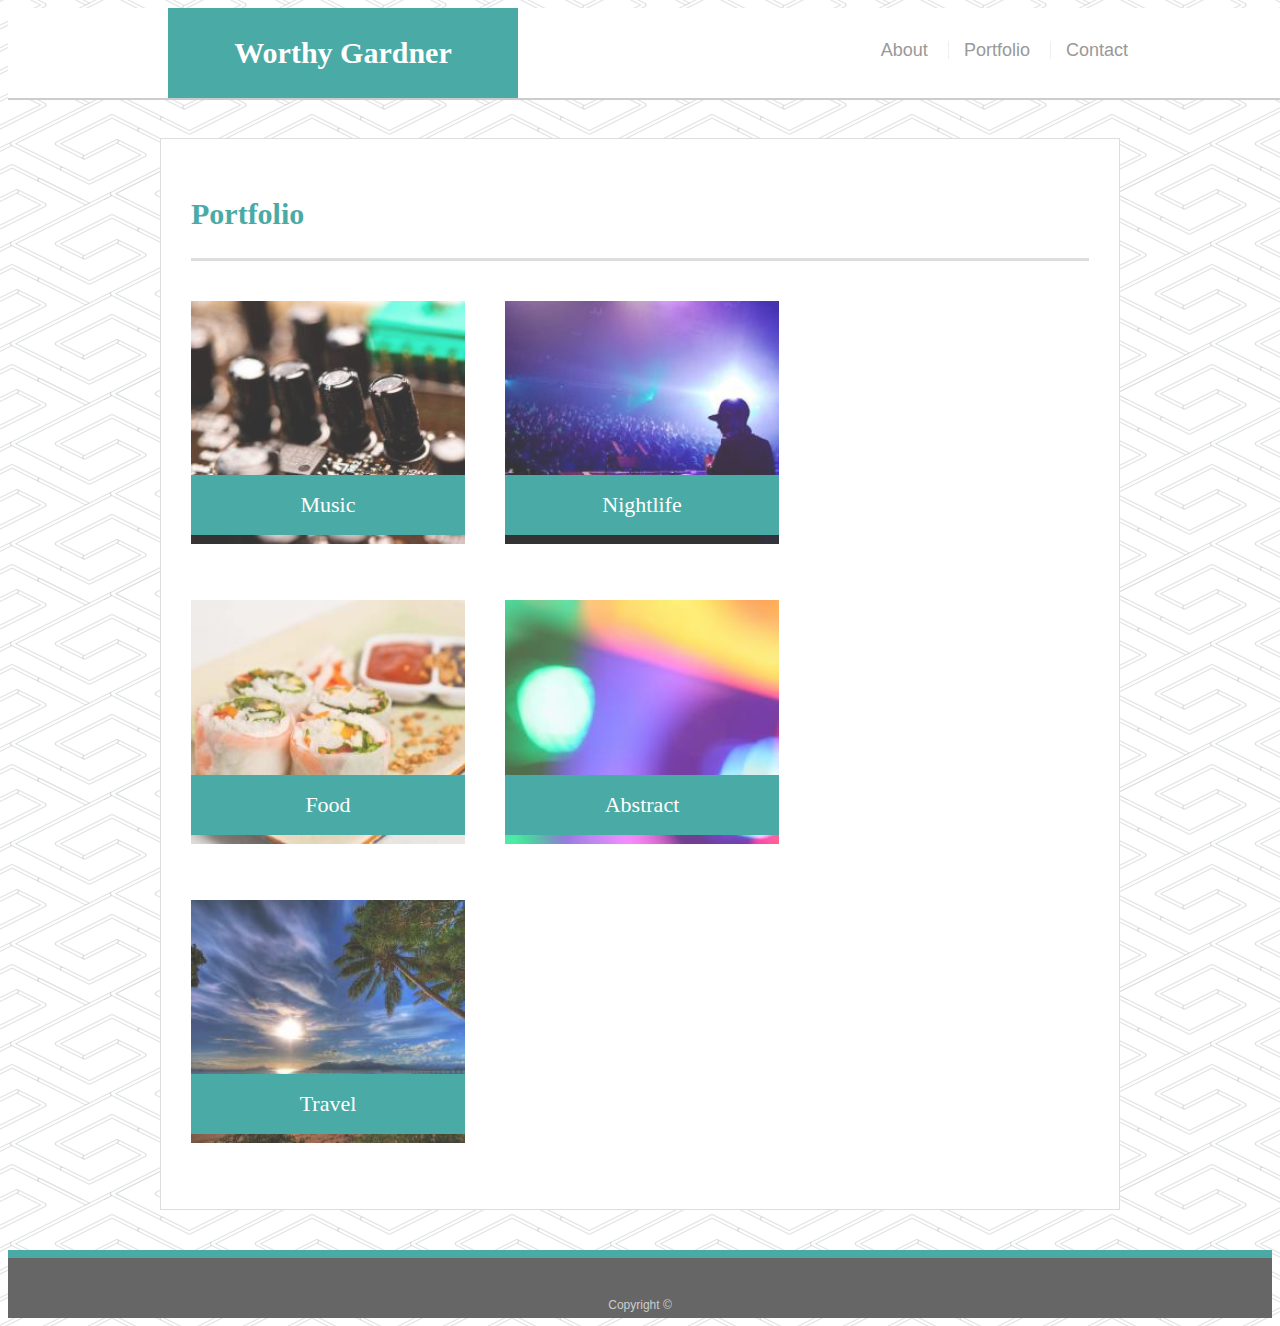
==== portfolio.html @ 415ea2e9 "My attempt at the second part of HW2" ====
<!doctype html>
<html lang="en-us">

<head>
  <meta charset="UTF-8">
  <meta name="viewport" content="width=device-width, initial-scale=1.0">
  <title>Portfolio | Worthy Gardner</title>
  <link rel="stylesheet" type="text/css" href="assets/css/style.css">
</head>

<body>

  <header id="masthead">
    <div class="container">
      <a href="index.html" id="logo">Worthy Gardner</a>
      <nav>
        <a href="index.html">About</a>
        <a href="portfolio.html">Portfolio</a>
        <a href="contact.html">Contact</a>
      </nav>
    </div>
  </header>

  <div id="main-container" class="container">
    <section class="main-section">
      <h1>Portfolio</h1>

      <div class="work">
        <img src="assets/images/Music.jpg" alt="Music">

        <h3>Music</h3>
      </div>
      <div class="work">
        <img src="assets/images/Nightlife.jpg" alt="Nightlife">

        <h3>Nightlife</h3>
      </div>
      <div class="work">
        <img src="assets/images/Food.jpg" alt="Food">

        <h3>Food</h3>
      </div>
      <div class="work">
        <img class="portfolio-images" src="assets/images/Abstract.jpg" alt="abstract">

        <h3>Abstract</h3>
      </div>
      <div class="work">
        <img src="assets/images/Travel.jpg" alt="Travel">

        <h3>Travel</h3>
      </div>

    </section>

  </div>

  <footer>
    <div class="container">
      Copyright &copy;
    </div>
  </footer>
</body>

</html>
---- assets/css/style.css ----
body {
    font-family: Arial, "Helvetica Neue", Helvetica, sans-serif;
    font-size: 18px;
    line-height: 34px;
    color: #777777;
    background: url("../images/pipes.png");
  }
  
  * {
    box-sizing: border-box;
  }
  
  /* general */
  
  .container {
    width: 100%;
    max-width: 960px;
    margin: 0 auto;
    clear: both;
  }
  
  h1,
  h2,
  h3,
  p {
    margin-bottom: 20px;
  }
  
  p:last-child {
    margin-bottom: 0;
  }
  
  h1,
  h2,
  h3 {
    font-family: Georgia, Times, "Times New Roman", serif;
    font-weight: 700;
    color: #4aaaa5;
  }
  
  h1 {
    padding-bottom: 20px;
    font-size: 30px;
    line-height: 49px;
    border-bottom: 3px solid #dddddd;
  }
  
  h2,
  h3 {
    font-size: 22px;
  }
  
  /* header */
  
  #masthead {
    position: fixed;
    z-index: 99;
    width: 100%;
    margin: 0 0 30px;
    overflow: auto;
    color: #ffffff;
    background: #ffffff;
    border-bottom: 2px solid #cccccc;
  }
  
  #logo {
    float: left;
    width: 350px;
    height: 90px;
    font-family: Georgia, Times, "Times New Roman", serif;
    font-size: 30px;
    font-weight: 700;
    line-height: 90px;
    color: #ffffff;
    text-align: center;
    text-decoration: none;
    background: #4aaaa5;
  }
  
  nav {
    float: right;
    margin-top: 25px;
  }
  
  nav a {
    display: inline-block;
    padding-left: 15px;
    margin-left: 15px;
    line-height: 18px;
    color: #999;
    text-decoration: none;
    border-left: 1px solid #efefef;
  }
  
  nav a:first-child {
    border-left: 0 none;
  }
  
  /* footer */
  
  footer {
    padding: 30px 0;
    clear: both;
    font-size: 12px;
    color: #ffffff;
    color: #cccccc;
    text-align: center;
    background: #666666;
    border-top: 8px solid #4aaaa5;
    height: 50px;
  }
  
  h3, h2 {
    padding-bottom: 20px;
    margin-bottom: 15px;
    line-height: 22px;
    border-bottom: 2px solid #eeeeee;
  }
  
  /* main */
  
  #main-container {
    padding-top: 130px;
    min-height: calc(100vh - 70px);
  }
  
  .main-section {
    float: left;
    width: 100%;
    max-width: 960px;
    padding: 30px;
    margin: 0 0 40px;
    background: #ffffff;
    border: 1px solid #dddddd;
  }
  
  /* portfolio page */
  
  .work {
    position: relative;
    float: left;
    width: 274px;
    margin: 20px 0 25px;
    overflow: auto;
  }
  
  .work:nth-child(even) {
    margin-right: 40px;
  }
  
  .work img {
    width: 100%;
    border: 0 none;
    opacity: 0.8;
  }
  
  .work h3 {
    position: absolute;
    bottom: 20px;
    width: 100%;
    padding: 15px;
    margin-bottom: 0;
    font-weight: 300;
    line-height: 30px;
    color: #ffffff;
    text-align: center;
    background: #4aaaa5;
    border-bottom: 0;
  }
  
  .auth-image {
    float: left;
    width: 200px;
    height: auto;
    margin-top: 10px;
    margin-right: 25px;
  }
  
  /* contact page */
  
  #contact-form ul {
    margin-bottom: 20px;
  }
  
  #contact-form li {
    margin-bottom: 10px;
  }
  
  label,
  input[type=text],
  input[type=email],
  textarea {
    display: block;
    width: 100%;
  }
  
  input[type=text],
  input[type=email],
  textarea {
    height: 35px;
    padding: 0 10px;
    font-size: 14px;
    border: 1px solid #dddddd;
  }
  
  textarea {
    height: 200px;
  }
  
  input[type=submit] {
    padding: 10px 30px;
    font-size: 18px;
    color: #ffffff;
    cursor: pointer;
    background: #4aaaa5;
    border: 0 none;
  }


  /* media queries */

  @media screen and (max-width: 980px) {

    head {


    }
    body {
      background-color: lightgreen;


    }

    .main-section {
        float: left;
        width: 100%;
        max-width: 700px;
        padding: 30px;
        margin: 0 0 40px;
        background: #ffffff;
        border: 1px solid #dddddd;
      }

    .auth-image {
        float: left;
        width: 200px;
        height: auto;
        margin-top: 10px;
        margin-right: 25px;
      }


  }

  @media screen and (max-width: 768px) {

    head {



    }

    body {


    }

.main-section {
      
        max-width: 100%;
        padding: 50px;
        margin: 0 0 40px;
        background: #ffffff;
        border: 1px solid #dddddd;
      }


      .auth-image {
        float: left;
        width: 350px;
        height: auto;
        margin-top: 10px;
        margin-right: 25px;
      }


      .work {
        position: relative;
      
        width: 274px;
        margin: 20px 0 25px;
        overflow: auto;
      }
      
      .work:nth-child(even) {
        margin-right: 40px;
      }
      
      .work img {
        width: 100%;
        border: 0 none;
        opacity: 0.8;
      }
      
      .work h3 {
        position: absolute;
        bottom: 20px;
        width: 100%;
        padding: 15px;
        margin-bottom: 0;
        font-weight: 300;
        line-height: 30px;
        color: #ffffff;
        text-align: center;
        background: #4aaaa5;
        border-bottom: 0;
      }




    @media screen and (max-width: 640px) {

        header {
            position: static;


        }

            #logo {
                width: 100%;
                height: 90px;
                font-family: Georgia, Times, "Times New Roman", serif;
                font-size: 30px;
                font-weight: 700;
                line-height: 90px;
                color: #ffffff;
                text-align: center;
                text-decoration: none;
                background: #4aaaa5;
              }
                                        /* cannot get the nav centered  */
              nav {
               float: center;
                margin-top: 25px;
                width: 100%;
              }
              
              nav a {
                display: inline-block;
                padding-left: 15px;
                margin-left: 15px;
                line-height: 18px;
                color: #999;
                text-decoration: none;
                border-left: 1px solid #efefef;
              }



        }
            .main-section {
        max-width: 800px;
        padding: 30px;
        margin: 0 0 40px;
        background: #ffffff;
        border: 1px solid #dddddd;
      }


         .auth-image {
             float: center;
        width: 500px;
        height: 450px;
        margin-top: 10px;
        margin-right: 25px;
      }
                                /* cannot get these cenetered right  */
      .work {
        
        width: 66%;
        margin: 20px 0 25px;
        overflow: auto;
      }
      
   
      }
      
      .work img {
        width: 100%;
        border: 0 none;
        opacity: 0.8;
      }
      
      .work h3 {
        position: absolute;
        bottom: 20px;
        width: 100%;
        padding: 15px;
        margin-bottom: 0;
        font-weight: 300;
        line-height: 30px;
        color: #ffffff;
        text-align: center;
        background: #4aaaa5;
        border-bottom: 0;
      }


      }
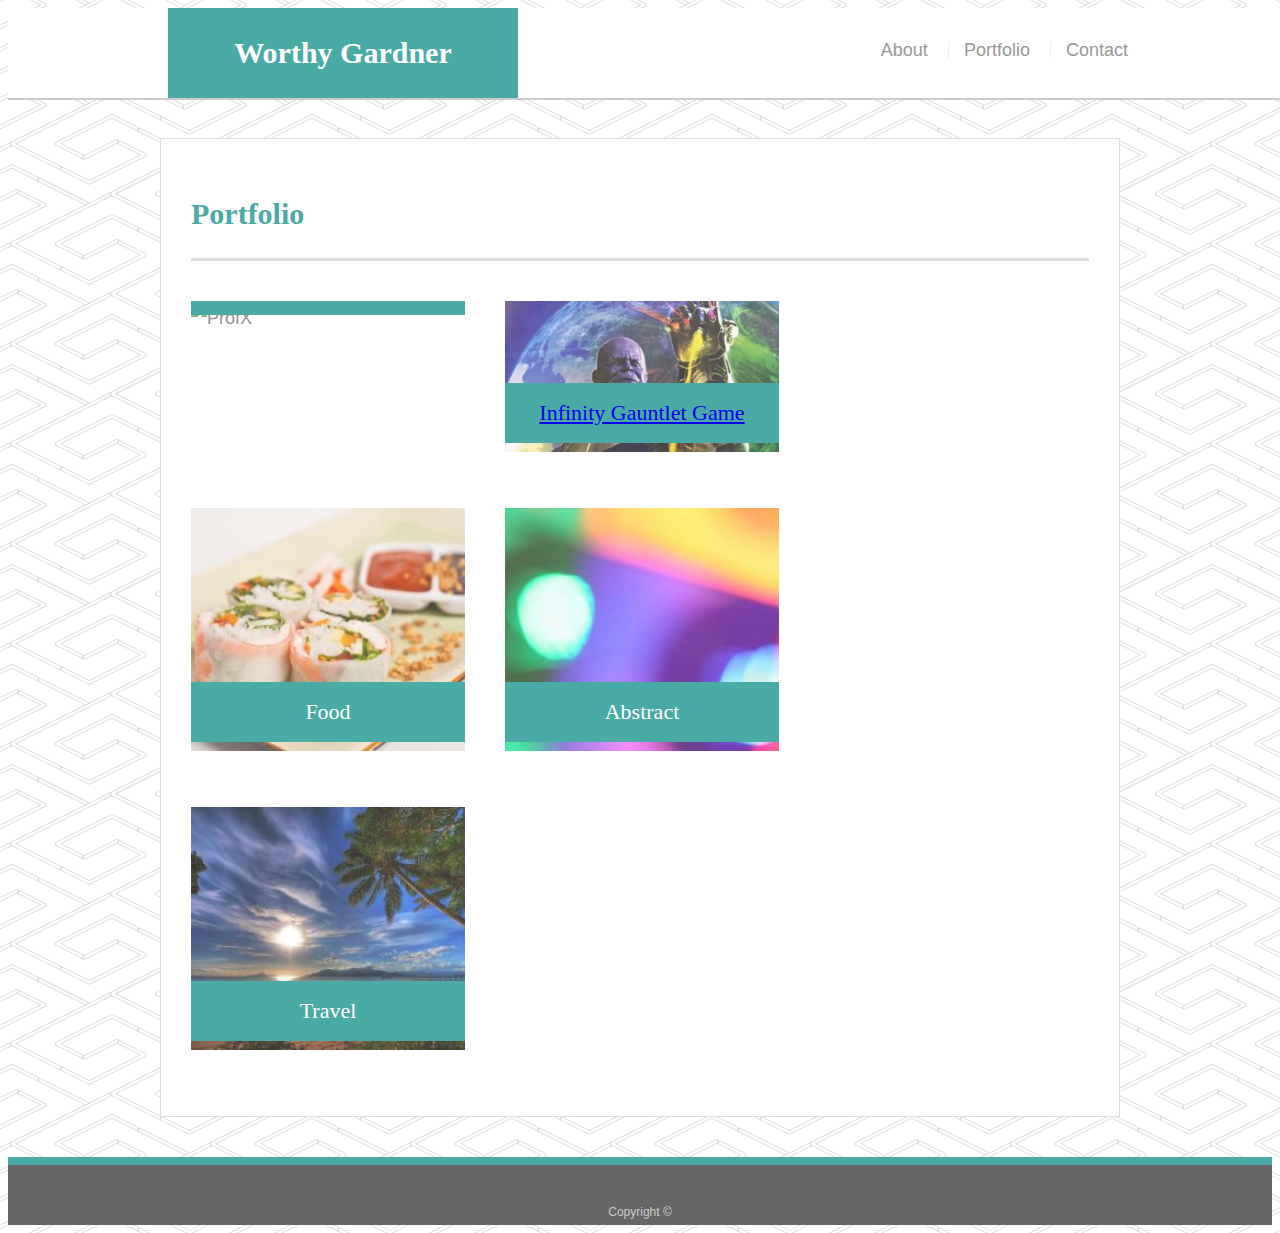
==== commit f60370bd: "adding infinity stone collector game" ====
--- a/portfolio.html
+++ b/portfolio.html
@@ -26,15 +26,17 @@
       <h1>Portfolio</h1>
 
       <div class="work">
-        <img src="assets/images/Music.jpg" alt="Music">
+        <img src="assets/images/professorX.jpg" alt="ProfX">
 
-        <h3>Music</h3>
+        <h3> <a href="https://theworthyg.github.io/Psychic-Game/">Professor X's Psychic Game</a></h3>
       </div>
+      
       <div class="work">
-        <img src="assets/images/Nightlife.jpg" alt="Nightlife">
+        <img src="assets/images/thanosbg.png" alt="Nightlife">
 
-        <h3>Nightlife</h3>
+        <h3> <a href="https://theworthyg.github.io/unit-4-game/"> Infinity Gauntlet Game</a> </h3>
       </div>
+
       <div class="work">
         <img src="assets/images/Food.jpg" alt="Food">
 
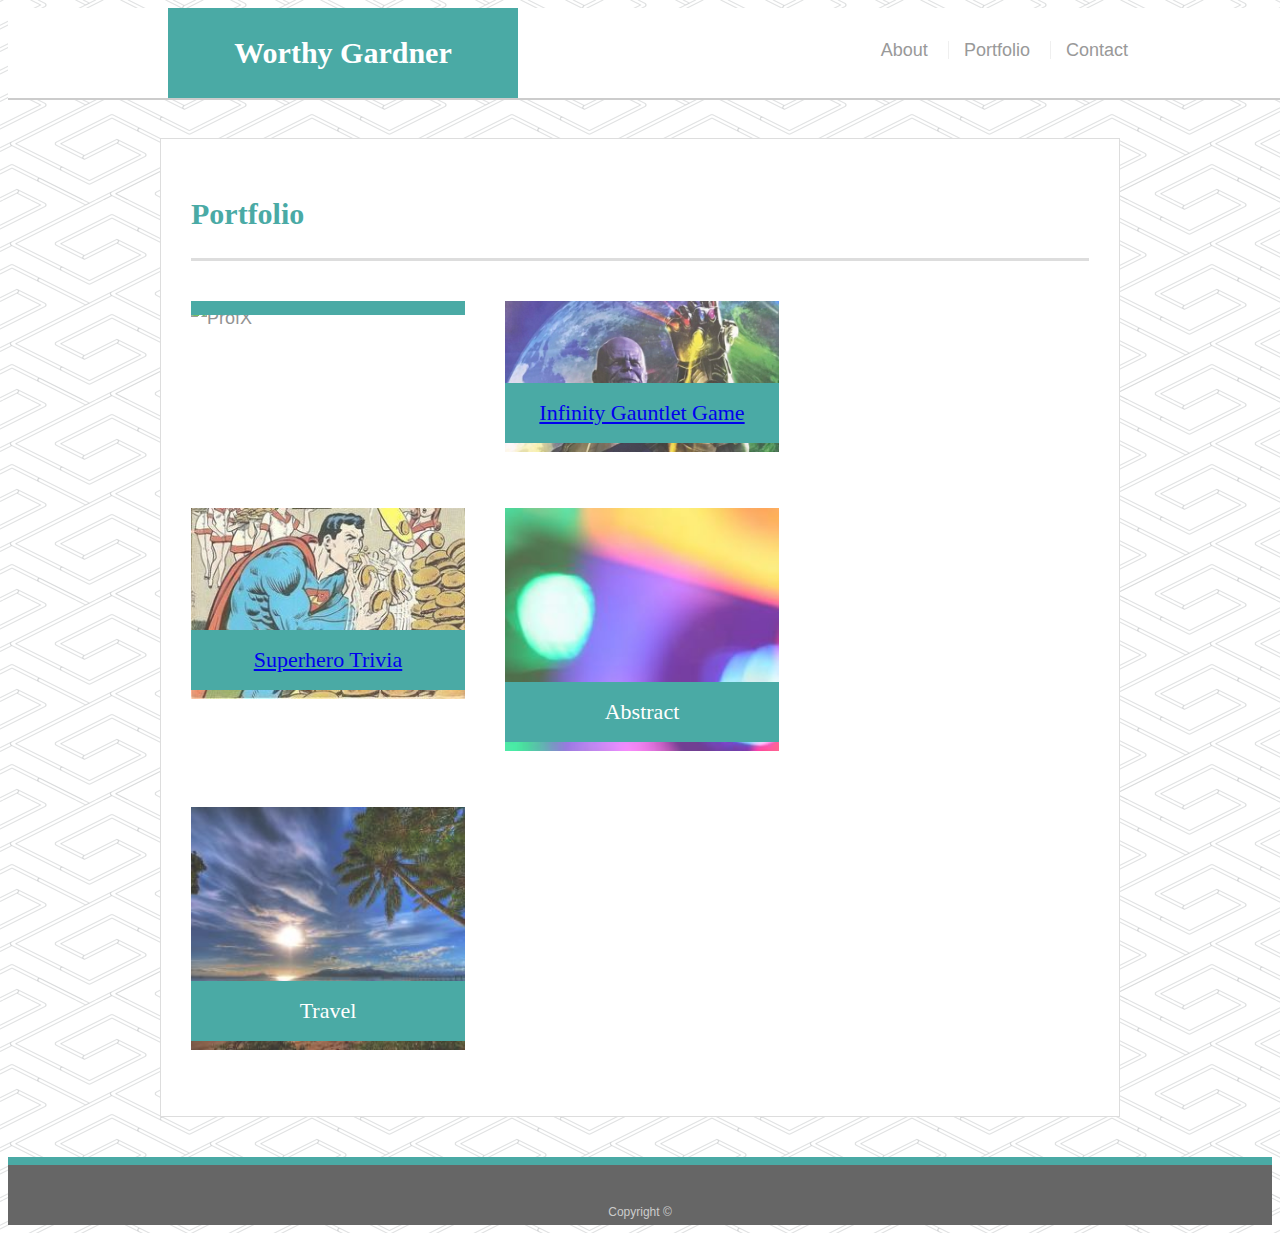
==== commit 6878dbd5: "added Trivia game" ====
--- a/portfolio.html
+++ b/portfolio.html
@@ -38,9 +38,10 @@
       </div>
 
       <div class="work">
-        <img src="assets/images/Food.jpg" alt="Food">
+        <img src="assets/images/supermanburgers.jpg" alt="Food">
 
-        <h3>Food</h3>
+        <h3> <a href="https://theworthyg.github.io/TriviaGame/"> Superhero Trivia</a> </h3>
+
       </div>
       <div class="work">
         <img class="portfolio-images" src="assets/images/Abstract.jpg" alt="abstract">
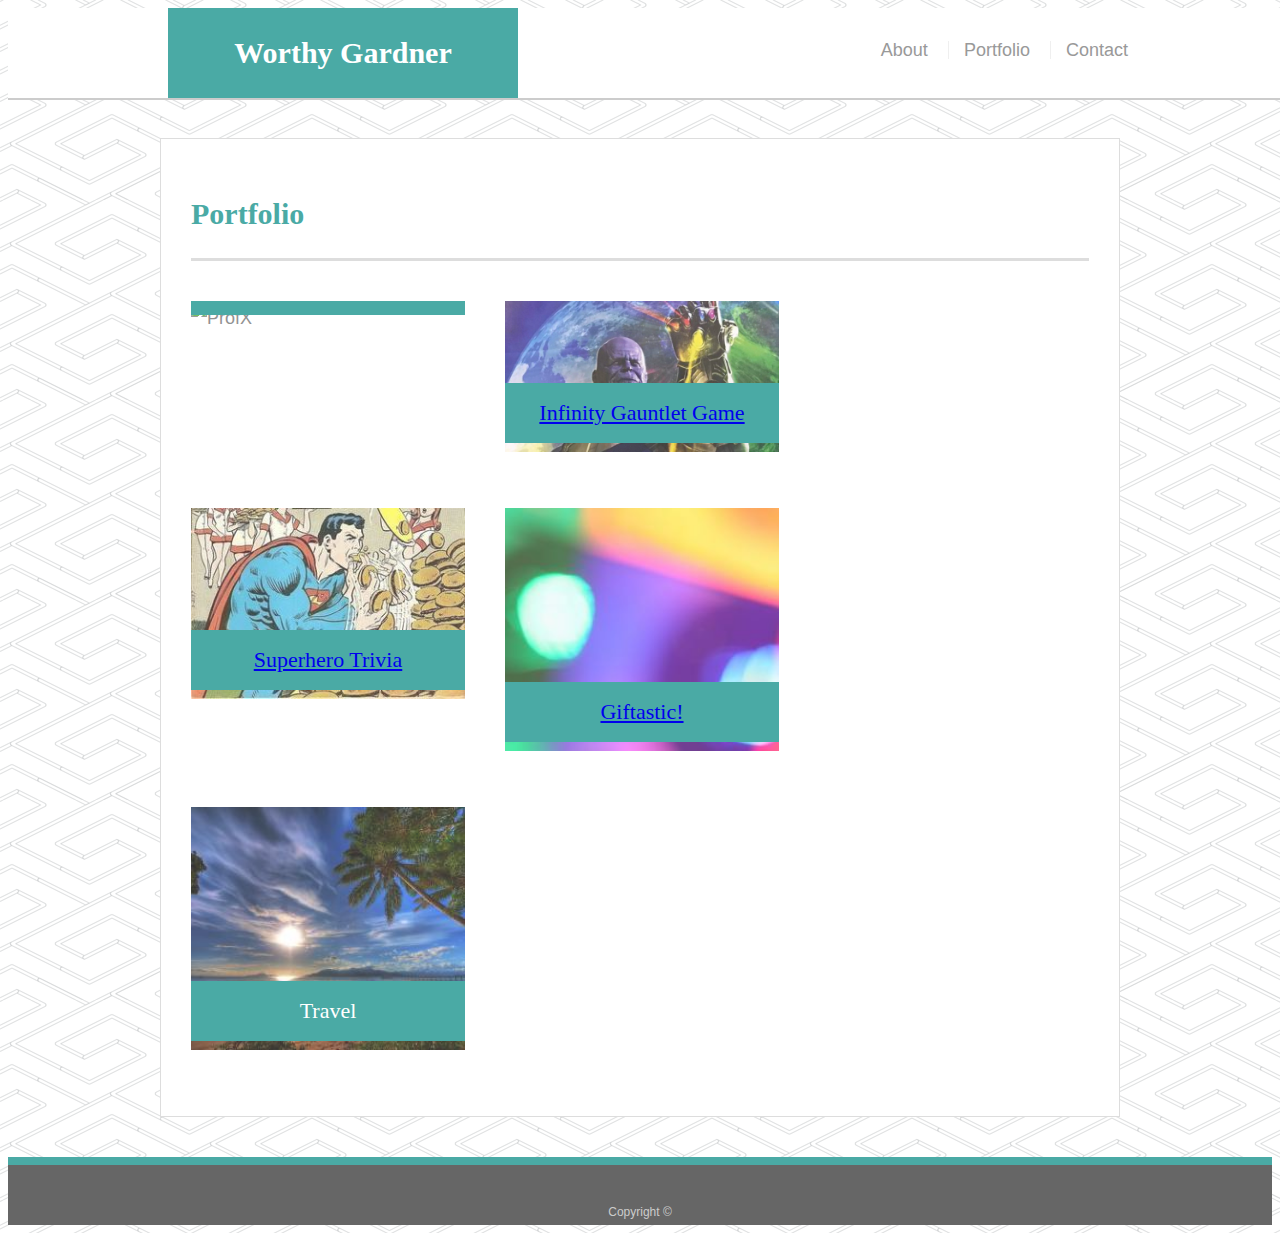
==== commit 8853a9b9: "loaded giftastic" ====
--- a/portfolio.html
+++ b/portfolio.html
@@ -46,7 +46,8 @@
       <div class="work">
         <img class="portfolio-images" src="assets/images/Abstract.jpg" alt="abstract">
 
-        <h3>Abstract</h3>
+        <h3> <a href="https://theworthyg.github.io/TriviaGame/"> Giftastic!</a> </h3>
+
       </div>
       <div class="work">
         <img src="assets/images/Travel.jpg" alt="Travel">
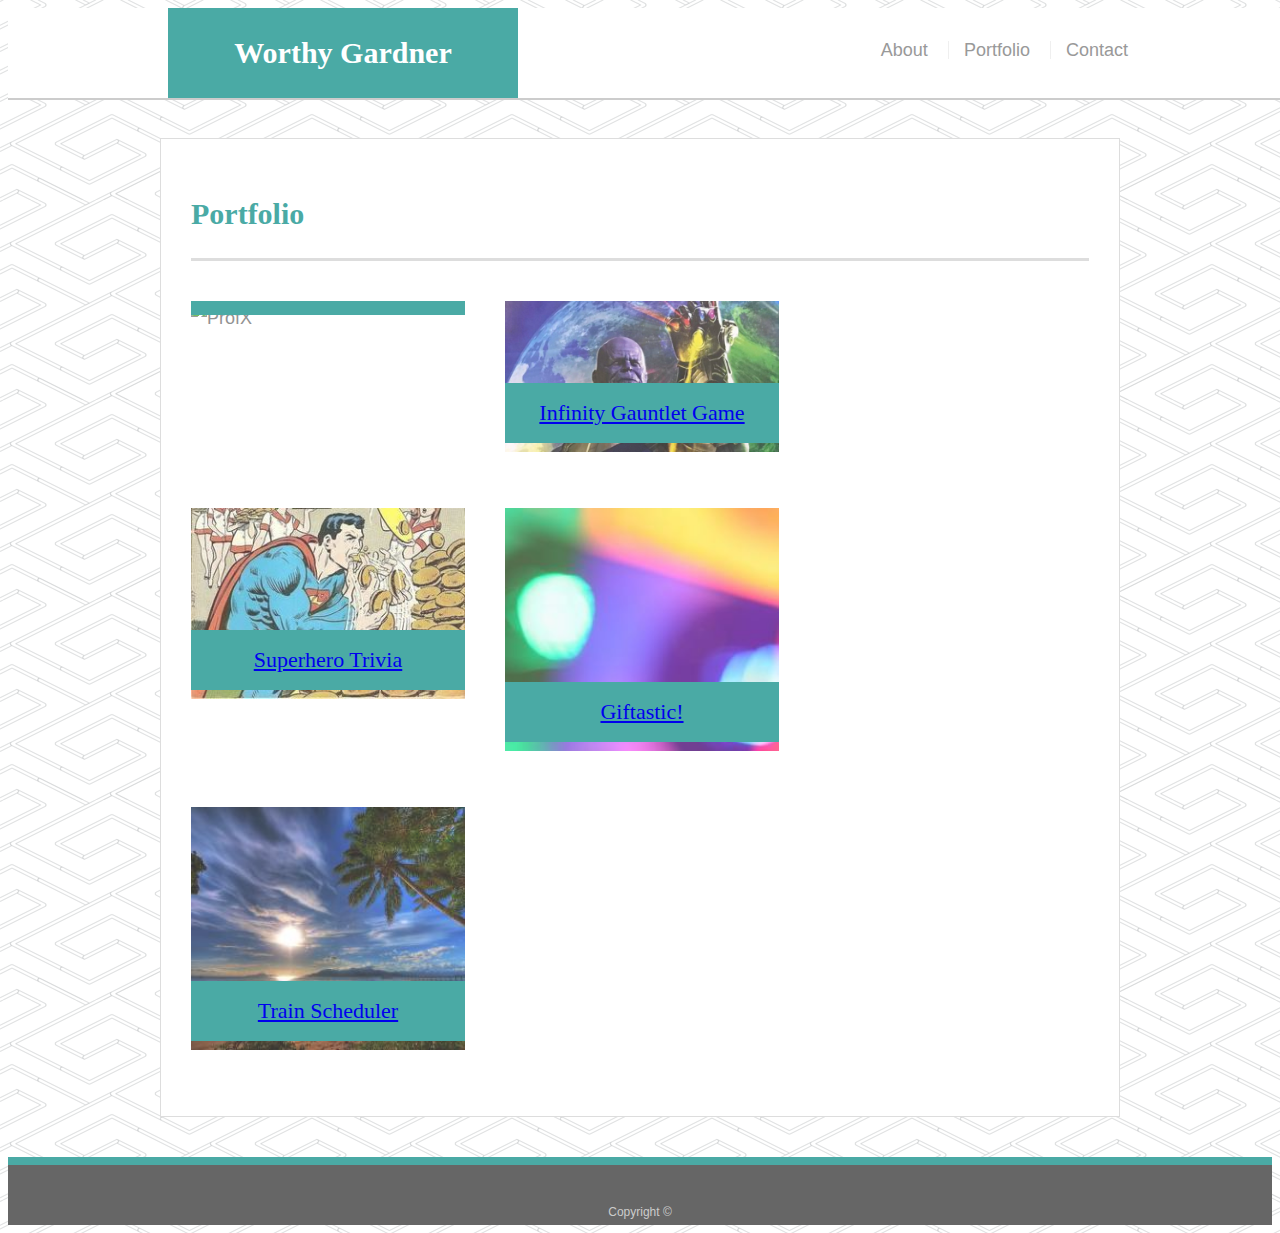
==== commit c348fb48: "Adding trainscheduler" ====
--- a/portfolio.html
+++ b/portfolio.html
@@ -46,13 +46,13 @@
       <div class="work">
         <img class="portfolio-images" src="assets/images/Abstract.jpg" alt="abstract">
 
-        <h3> <a href="https://theworthyg.github.io/TriviaGame/"> Giftastic!</a> </h3>
+        <h3> <a href="https://theworthyg.github.io/GifTastic/"> Giftastic!</a> </h3>
 
       </div>
       <div class="work">
-        <img src="assets/images/Travel.jpg" alt="Travel">
+        <img class="portfolio-images" src="assets/images/Travel.jpg" alt="Travel">
 
-        <h3>Travel</h3>
+        <h3> <a href="https://theworthyg.github.io/Train-Scheduler/"> Train Scheduler</a> </h3>
       </div>
 
     </section>
